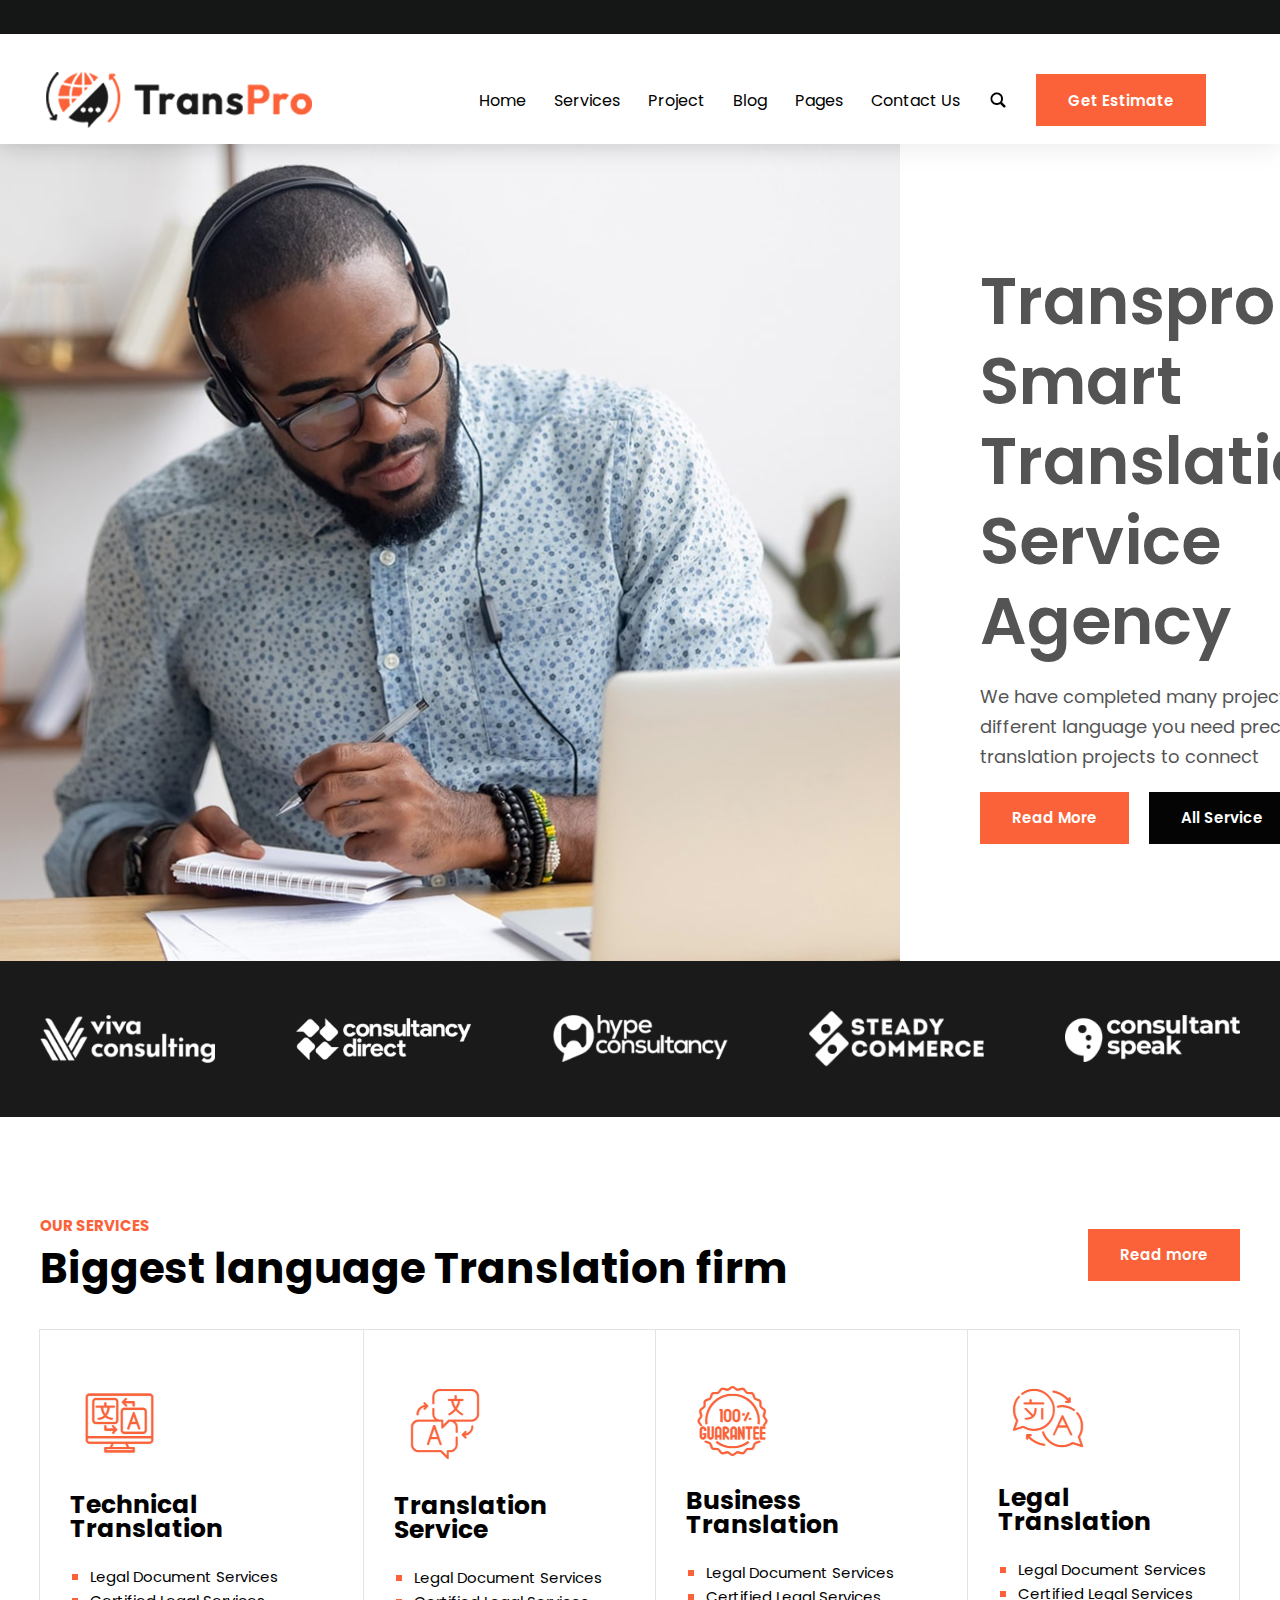
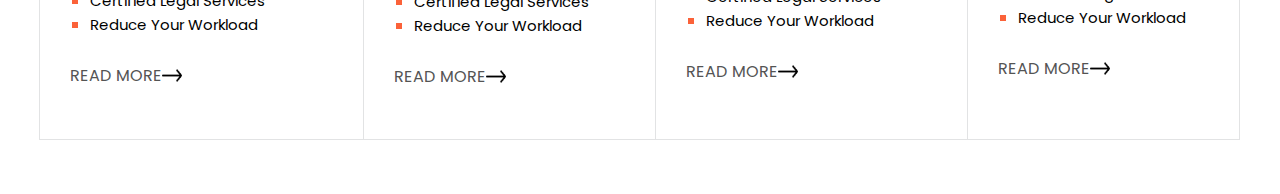
==== index.html @ 647c11dd "first commit" ====
<!DOCTYPE html>
<html lang="en">
<head>
    <meta charset="UTF-8">
    <meta http-equiv="X-UA-Compatible" content="IE=edge">
    <meta name="viewport" content="width=device-width, initial-scale=1.0">
    <title>TransPro</title>
    <link rel="stylesheet" href="css/style.css">
    <!-- <link rel="stylesheet" href="css/fontawesome.min.css">
    <link rel="stylesheet" href="css/fontawesome.min.css">
    <link rel="stylesheet" href="css/all.css"> -->
    <link rel="stylesheet" href="css/all.min.css">
</head>
<body>

    <header id="header">
        <div class="head-arriba">
            <div class="barra-negra"></div>  
            <div class="container">
                <div class="cabezera">
                    <img src="img/logo.png" alt="">
                    <nav>
                        <ul class="dis-flex">
                            <li class="head-list">Home</li>
                            <li class="head-list">Services</li>
                            <li class="head-list">Project</li>
                            <li class="head-list">Blog</li>
                            <li class="head-list">Pages</li>
                            <li class="head-list">Contact Us</li>
                            <li class="head-list"><img src="img/img-lupa.png" alt="" width="20"></li>
                            <li class="head-list"><a href="#" class="boton-orang mrg-right">Get Estimate</a></li>
                        </ul>
                    </nav>
                </div>
            </div>
        </div>
    </header>

    <!-- <div class="banner">
        <img src="img/isil1.jpg" class="img-fluid">
        <div class="descripcion-ban">
            <h2 class="fnt-weight500">Aprende a tu Manera en Isil</h2>
            <p>Lorem ipsum, dolor sit amet consectetur adipisicing elit. Ad exercitationem dicta itaque sequi numquam molestias, odio consequatur unde rerum id ullam possimus repudiandae, debitis tenetur totam cupiditate, aliquam accusantium! Qui.</p>
            <br>
            <div>
                <a href="#" class="boton-green">Más información</a>
                <a href="#" class="boton-blue">Learn more</a>
            </div>
        </div>
    </div> -->
    <div class="dis-flex">
        <img src="img/img-left.PNG" alt="">
        <div class="wdt-padd">
            <p class="fnt-tit">Transpro is <br> Smart Translation <br>Service Agency</p>
            <p>We have completed many projects with different language you need precise translation projects to connect</p>
            <div class="dis-flex">
                <a href="#" class="boton-orang mrg-right">Read More</a>
                <a href="#" class="boton-black">All Service</a>
            </div>
        </div>
    </div>
    <div class="back-dark"> 
        <div class="container">
            <div class="dis-flex-just padd-50">
                <img src="img/client-img1.png" alt="" width="175">
                <img src="img/client-img2.png" alt="" width="175">
                <img src="img/client-img3.png" alt="" width="175">
                <img src="img/client-img4.png" alt="" width="175">
                <img src="img/client-img5.png" alt="" width="175">
            </div>
        </div>
    </div>
    <div class="container padd-100"> 
        <div class="dis-flex-just">
            <div>
                <p class="font-subb">Our Services</p> <br>
                <h3 class="font-tittle">Biggest language Translation firm</h3>
            </div>
            <div>
                <a href="#" class="boton-orang">Read more</a>
            </div>
        </div> <br><br>
        <div class="display-flex">
            <div class="padd-info">
                <img src="img/icon1.PNG" alt="">
                <h3 class="mrg-25">Technical Translation</h3>
                <ul class="info-list">
                    <li>Legal Document Services</li>
                    <li>Certified Legal Services</li>
                    <li>Reduce Your Workload</li>
                </ul>
                <a href="#" class="display-flex padd-top10">READ MORE <img src="img/right-arrow.png" alt="" width="20"></a>
            </div><div class="padd-info">
                <img src="img/icon2.PNG" alt="">
                <h3 class="mrg-25">Translation Service</h3>
                <ul class="info-list">
                    <li>Legal Document Services</li>
                    <li>Certified Legal Services</li>
                    <li>Reduce Your Workload</li>
                </ul>
                <a href="#" class="display-flex padd-top10">READ MORE <img src="img/right-arrow.png" alt="" width="20"></a>
            </div><div class="padd-info">
                <img src="img/icon3.PNG" alt="">
                <h3 class="mrg-25">Business Translation</h3>
                <ul class="info-list">
                    <li>Legal Document Services</li>
                    <li>Certified Legal Services</li>
                    <li>Reduce Your Workload</li>
                </ul>
                <a href="#" class="display-flex padd-top10">READ MORE <img src="img/right-arrow.png" alt="" width="20"></a>
            </div><div class="padd-info">
                <img src="img/icon4.PNG" alt="">
                <h3 class="mrg-25">Legal Translation</h3>
                <ul class="info-list">
                    <li>Legal Document Services</li>
                    <li>Certified Legal Services</li>
                    <li>Reduce Your Workload</li>
                </ul>
                <a href="#" class="display-flex padd-top10">READ MORE <img src="img/right-arrow.png" alt="" width="20"></a>
            </div>
        </div>
    </div>
    <br><br><br>
</body>
</html>
---- css/style.css ----
@import url('https://fonts.googleapis.com/css2?family=Poppins:wght@300;500&display=swap');
/* @import url('css/all.min.css'); */
:root{
    --color1: #545454;
    --color2: #1565c0;
    --color3: #104d92;
    --color4: #8bc34a;
    --color5: #3f9c00;;
    --color-blanco: #FFFFFF;
    --color-negro: #000000;
    --color-naranja: #fb6239;
    --color-black: #040404;
    --color-dark: #1b1a1a ;
}

body{/* Hace referencia a todo el contenido de la página web */
    font-size: 16px;
    margin: 0; /* Elimina el margen por defecto de body */

}
#todo{
    display: table;
    width: 100%;
    height: 100%;
    table-layout: fixed;
    position: relative;
    background: var(--color-blanco);
}
#header{
display: block;
width: 100%;
position: relative;
}
#valores i {
    color: var(--color-negro);
    border-radius: 50%;
    border: solid 5px;
    padding: 20px;
    margin-bottom: 20px;
    padding-top: 25px;
    padding-bottom: 24px;
}
.head-arriba{
    height: 144px !important;
    box-shadow: 0px 0px 30px 0px rgb(0 0 0 / 10%);
}

.barra-negra{
    min-height: 34px;
    background-color: #151616;
}
.display-flex{
    display: flex;
}
.info-list li{
    position: relative;
    line-height: 24px;
    font-family: 'Poppins', sans-serif;
    font-size: 15px;
}
.info-list li::before{
    position: absolute;
    left: -18px;
    top: 9px;
    content: "";
    background-color: var(--color-naranja);
    width: 6px;
    height: 6px;
}
.mrg-25{
    margin: 25px 0px;
}
.boton-black{
    background-color: var(--color-black);
    height: 52px;
    padding: 0 32px;
    align-items: center;
    color: #fff;
    font-size: 15px;
    line-height: 25px;
    font-weight: 600;
    display: inline-grid;
    position: relative;
    border-radius: 0px;
    text-align: center;
    overflow: hidden;
}
.boton-orang{
    background-color: var(--color-naranja);
    height: 52px;
    padding: 0 32px;
    align-items: center;
    color: #fff;
    font-size: 15px;
    line-height: 25px;
    font-weight: 600;
    display: inline-grid;
    position: relative;
    border-radius: 0px;
    text-align: center;
    overflow: hidden;
}
.padd-top10{
    padding-top: 10px;
}
ul{
    padding-left: 20px;
}
.head-list{
    padding: 0px 14px;
    list-style: none;
    font-family: 'Poppins', sans-serif;
}
.padd-info{
    padding: 50px 30px;
    border: 1px solid #e2e3e4;
    margin-left: -1px;
}
.cabezera{
    display: flex;
    align-items: center;
    justify-content: space-between;
    padding-top: 24px;
}
.banner{
    width: 100%;
    position: relative;
    padding: 0;
}
.img-fluid{
    width: 100%;
    height: auto;
}
.descripcion-ban{
    max-width: 500px;
    left: 15%;
    position: absolute;
    top: 40px;
}
.wdt-padd{
    padding: 0px 80px;
    max-width: 32%;
}
.mrg-right{
    margin-right: 20px;
}
.fnt-tit{
    font-size: 65px;
    line-height: 80px;
    font-weight: 600;
}
.fnt-weight500{
    font-weight: 500px;
}
p{
    margin-top: 0;
    margin-bottom: 20px;
    font-family: 'Poppins', sans-serif;
    font-size: 18px;
    line-height: 30px;
    color: var(--color1);;
}
a{/* Hipervínculo */
    font-family: 'Poppins', sans-serif;
    color: var(--color1);
    text-decoration: none; /* Para que no se muestren subrayados los hipervínculos */
}
a:hover{/* Es el estado al pasar el puntero del mouse sobre el objeto */
    color: var(--color2);
    text-decoration: underline;
}


img{
    display: block; /* Así desaparece el espacio debajo de las imágenes */
}

h1, h2, h3, h4, h5, h6{/* Separado por comkas definimos una regla pra varios objetos */
    margin: 0;/* Elimina el margen por defecto de los encabezados */
}

h1{
    font-size: 70px;
    letter-spacing: -1px;
    font-family: 'Poppins', sans-serif;
    margin-bottom: 20px;
}
h2{
    font-size: 40px;
    letter-spacing: -1px;
    font-family: 'Poppins', sans-serif;
    margin-bottom: 20px;
}
h3{
    margin-bottom: 20px;
    font-size: 25px;
    font-weight: 700;
    font-family: 'Poppins', sans-serif;
    line-height: 0.95em;
}
h4{
    font-size: 18px;
    letter-spacing: -1px;
    font-family: 'Poppins', sans-serif;
    margin-bottom: 20px;
}
#main-footer{
    background-color: var(--color-gris-oscuro);
    color: var(--color-gris-claro);
    padding-top: 45px;
    padding-bottom: 45px;
}
#redes{
    font-size: 35px;
    font-family: 'Poppins', sans-serif;
    color: var(--color3);
    line-height: 0.9em;
    text-align: left;
}
.container{/* Para definir una regla de estilo para un objeto por su id empieza con . 
    Una clase se puede asignar a varios objetos
    */
    max-width: 1200px; /* ancho máximo */

    /* Al ser ambos márgenes automáticos son iguales y se ve centrado */
    margin-left: auto;
    margin-right: auto;

    padding-left: 15px;
    padding-right: 15px;
}
.container h1{
    text-align: center;
    padding-top: 398px;
    color: var(--color5);
    text-shadow: 0 0 8px #000000a3;
}

.padded{
    padding-top: 90px;
    padding-bottom: 90px;
}
.row{
    display: flex; 

    margin-left: -15px;
    margin-right: -15px;
}
.row p{
    text-align: justify;
}
.col{
    flex-basis: 0;
    flex-grow: 1;
    padding-left: 15px;
    padding-right: 15px;
    box-sizing: border-box;
}

.col-25{
    flex-basis: 25%;
    max-width: 25%;
}
.col-33{
    flex-basis: 33.33%;
    max-width: 33.33%;
}
.col-50{
    flex-basis: 50%;
    max-width: 50%;
}
.col-66{
    flex-basis: 66.66%;
    max-width: 66.66%;
}

.alinear-verticalmente{
    display: flex;
    flex-direction: column;
    justify-content: center;
}
.mega-texto{
    font-size: 100px;
    font-family: 'Poppins', sans-serif;
    line-height: 0.9em;/* em es una medida porcentual respecto al tamaño de la letra */
}
.texto-importante{
    color: var(--color5);
    font-style: italic;
}
#anuncio{
    background-image: url('../images/seguro.jpg');
    background-size: cover;
    text-align: right;
    color: var(--color-negro);
    background-attachment: fixed;/* Para que la imagen se quede fija respecto al navegador */
}


.boton-green{
    background-color: var(--color4);
    color: #fff;
    padding: 16px 34px;
    border-radius: 50px;
    width: max-content;
    transition: .5s all ease-in-out;
    margin-top: 15px;
    margin-bottom: 15px;
    text-transform: uppercase;
}
.boton-green:hover{
    background-color: var(--color5);
    color: #fff;
}
.mrg-top10{
    margin-top: 10px;
}
.mrg-top20{
    margin-top: 20px;
}
.mrg-020{
    margin: 0px 20px;
}
.marg-auto{
    margin: auto;
}
.padding-top40{
    padding-top: 40px;
}
.boton-blue{
    background-color: var(--color2);
    color: #fff;
    padding: 16px 34px;
    border-radius: 50px;
    width: max-content;
    transition: .5s all ease-in-out;
    margin-top: 15px;
    margin-bottom: 15px;
    text-transform: uppercase;
}
.boton-blue:hover{
    background-color: var(--color3);
    color: #fff;
}
.boton-vinculo{
    background-image: linear-gradient(357deg, #101010, #dc0000);
    color: var(--color-blanco)!important;
    padding: 10px 20px;
    border-radius: 10px;
    width: max-content;
    transition: .5s all ease-in-out;
    margin-top: 15px;
    margin-bottom: 15px;
}

.boton-vinculo:hover{
    background-color: transparent;
    text-decoration: none;
    color: var(--color2)!important;
} 
.img-tren{
    margin-right: -100px;
    margin-bottom: -150px;
}
.img-ciudad{
    margin-top: -150px;
    margin-left: -100px;
}
.centro{
    text-align: center;
}

.padd-50{
    padding: 50px 0px;
}
.padd-100{
    padding-top: 100px;
}
.back-dark{
    background-color: var(--color-dark);
}
.dis-flex{
    display: flex;
    align-items: center;
}

.dis-flex-just{
    display: flex;
    align-items: center;
    justify-content: space-between;
}
.font-subb{
    font-size: 15px;
    font-weight: 700;
    line-height: 18px;
    text-transform: uppercase;
    color: var(--color-naranja);
    position: relative;
    display: inline-block;
    margin-bottom: 10px;
}
.font-tittle{
    font-size: 42px;
    font-weight: 700;
    line-height: 48px;
    margin-bottom: 0;
}
.imagen-azul{
    background-image: url("../images/isil3.jpg");
    background-attachment: fixed;
    height: 300px;
}

.color-white{
    color: #fff !important;
}

.box-center{
    max-width: 500px;
    display: block;
    margin: auto;
    text-align: center;
}
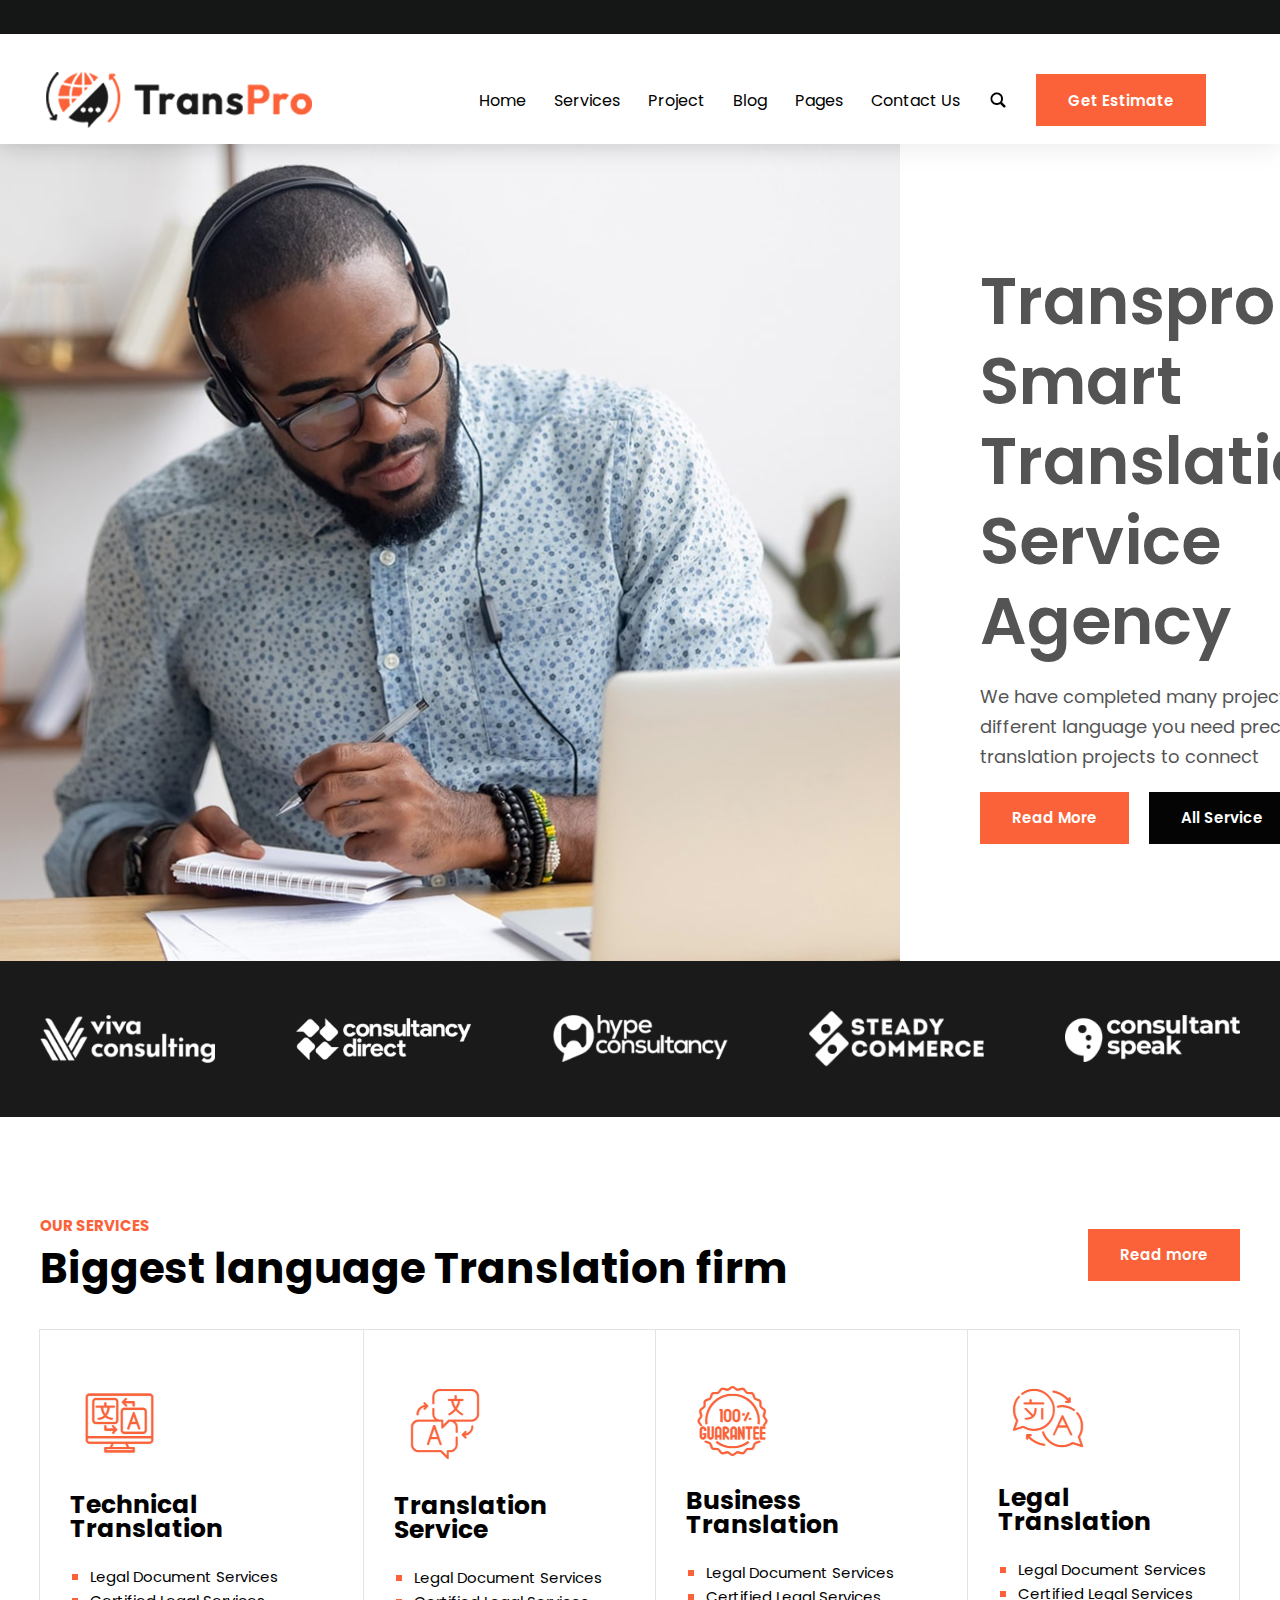
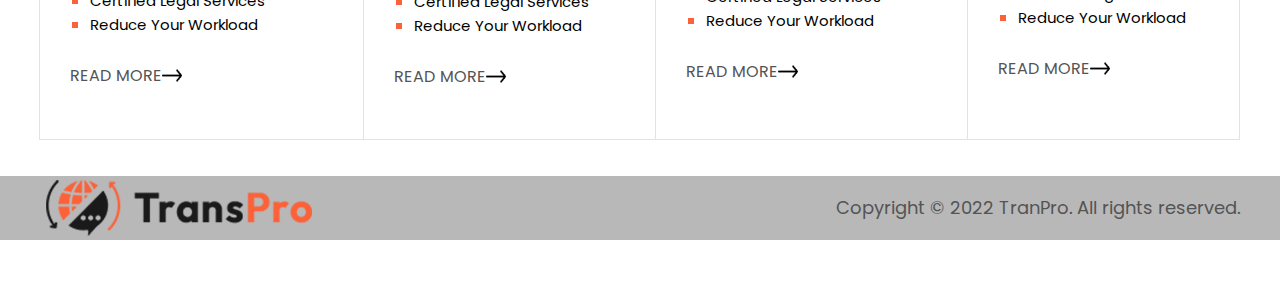
==== commit c1e9fbd5: "change" ====
--- a/index.html
+++ b/index.html
@@ -36,18 +36,6 @@
         </div>
     </header>
 
-    <!-- <div class="banner">
-        <img src="img/isil1.jpg" class="img-fluid">
-        <div class="descripcion-ban">
-            <h2 class="fnt-weight500">Aprende a tu Manera en Isil</h2>
-            <p>Lorem ipsum, dolor sit amet consectetur adipisicing elit. Ad exercitationem dicta itaque sequi numquam molestias, odio consequatur unde rerum id ullam possimus repudiandae, debitis tenetur totam cupiditate, aliquam accusantium! Qui.</p>
-            <br>
-            <div>
-                <a href="#" class="boton-green">Más información</a>
-                <a href="#" class="boton-blue">Learn more</a>
-            </div>
-        </div>
-    </div> -->
     <div class="dis-flex">
         <img src="img/img-left.PNG" alt="">
         <div class="wdt-padd">
@@ -120,6 +108,13 @@
             </div>
         </div>
     </div>
+    <br><br>
+    <div class="back-grey">
+        <div class="container dis-flex-just">
+            <img src="img/logo.png" alt="">
+            <p class="mrg-0">Copyright © 2022 TranPro. All rights reserved.</p>
+        </div>
+    </div>
     <br><br><br>
 </body>
 </html>--- a/css/style.css
+++ b/css/style.css
@@ -322,6 +322,9 @@
 .mrg-020{
     margin: 0px 20px;
 }
+.mrg-0{
+    margin: 0px;
+}
 .marg-auto{
     margin: auto;
 }
@@ -400,6 +403,9 @@
     display: inline-block;
     margin-bottom: 10px;
 }
+.back-grey{
+    background-color: #b8b8b8;
+}
 .font-tittle{
     font-size: 42px;
     font-weight: 700;
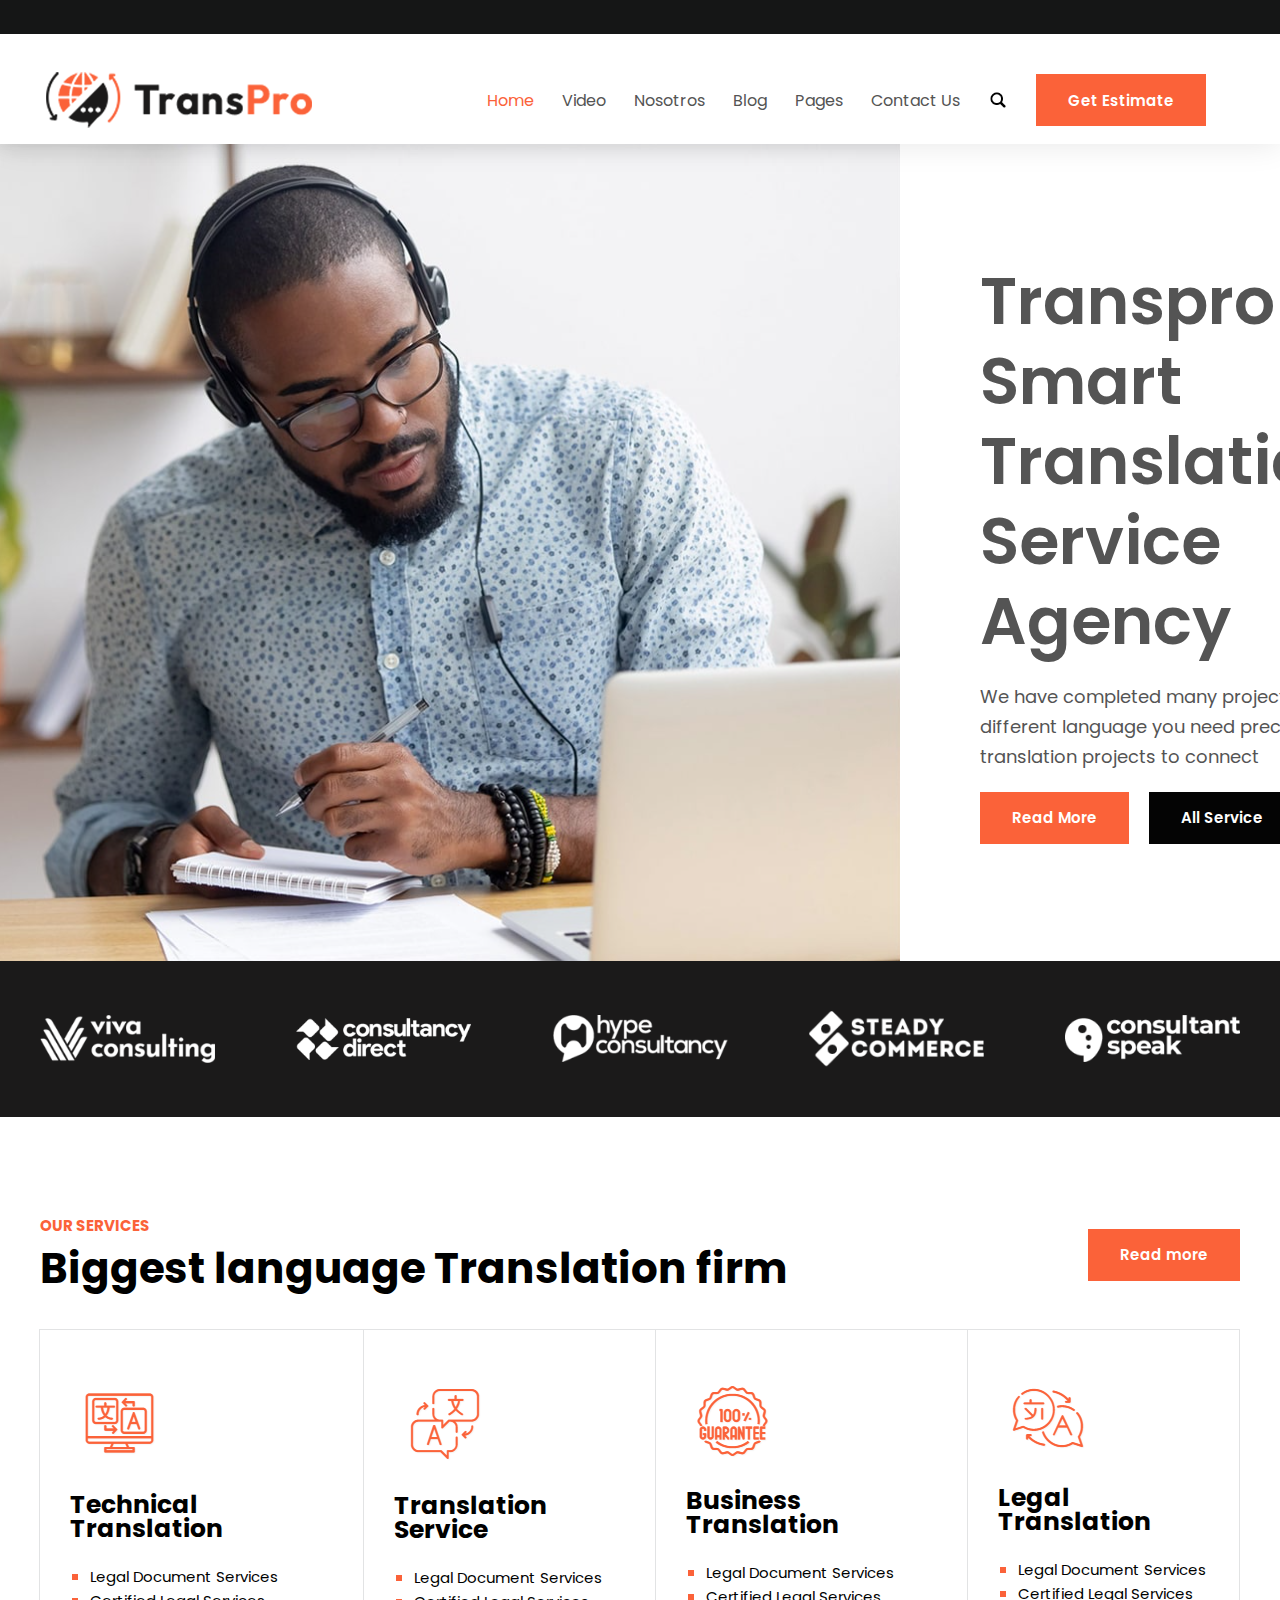
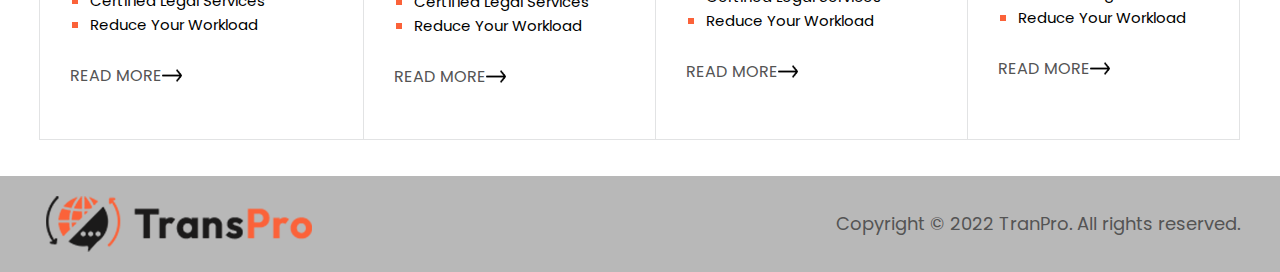
==== commit e1357e70: "cambio link" ====
--- a/index.html
+++ b/index.html
@@ -21,12 +21,12 @@
                     <img src="img/logo.png" alt="">
                     <nav>
                         <ul class="dis-flex">
-                            <li class="head-list">Home</li>
-                            <li class="head-list">Services</li>
-                            <li class="head-list">Project</li>
-                            <li class="head-list">Blog</li>
-                            <li class="head-list">Pages</li>
-                            <li class="head-list">Contact Us</li>
+                            <li class="head-list"><a class="active" href="index.html">Home</a></li>
+                            <li class="head-list"><a href="video.html">Video</a></li>
+                            <li class="head-list"><a href="nosotros.html">Nosotros</a></li>
+                            <li class="head-list"><a href="#">Blog</a></li>
+                            <li class="head-list"><a href="#">Pages</a></li>
+                            <li class="head-list"><a href="#">Contact Us</a></li>
                             <li class="head-list"><img src="img/img-lupa.png" alt="" width="20"></li>
                             <li class="head-list"><a href="#" class="boton-orang mrg-right">Get Estimate</a></li>
                         </ul>
@@ -115,6 +115,5 @@
             <p class="mrg-0">Copyright © 2022 TranPro. All rights reserved.</p>
         </div>
     </div>
-    <br><br><br>
 </body>
 </html>--- a/css/style.css
+++ b/css/style.css
@@ -10,6 +10,7 @@
     --color-blanco: #FFFFFF;
     --color-negro: #000000;
     --color-naranja: #fb6239;
+    --color-back-org: #ffcbbe66;
     --color-black: #040404;
     --color-dark: #1b1a1a ;
 }
@@ -18,6 +19,15 @@
     font-size: 16px;
     margin: 0; /* Elimina el margen por defecto de body */
 
+}
+.color-naranja{
+    color: var(--color-naranja);
+}
+.fnt-15{
+    font-size: 15px;
+}
+.mrg-040{
+    margin: 40px 0px;
 }
 #todo{
     display: table;
@@ -112,6 +122,15 @@
     list-style: none;
     font-family: 'Poppins', sans-serif;
 }
+.head-list a {
+    text-decoration: none;
+}
+.head-list a:hover {
+    color: var(--color-naranja);
+}
+.active{
+    color: var(--color-naranja);
+}
 .padd-info{
     padding: 50px 30px;
     border: 1px solid #e2e3e4;
@@ -318,6 +337,9 @@
 }
 .mrg-top20{
     margin-top: 20px;
+}
+.mrg-top35{
+    margin-top: 35px;
 }
 .mrg-020{
     margin: 0px 20px;
@@ -393,6 +415,10 @@
     align-items: center;
     justify-content: space-between;
 }
+.dis-flex-center{
+    display: flex;
+    align-items: center;
+}
 .font-subb{
     font-size: 15px;
     font-weight: 700;
@@ -405,6 +431,7 @@
 }
 .back-grey{
     background-color: #b8b8b8;
+    padding: 16px 0px;
 }
 .font-tittle{
     font-size: 42px;
@@ -428,3 +455,17 @@
     margin: auto;
     text-align: center;
 }
+.back-orange{
+    background-color: var(--color-back-org);
+    padding: 40px 0px;
+    text-align: center;
+}
+.font-weight6{
+    font-weight: 600;
+}
+.mrg-left30{
+    margin-left: 30px;
+}
+.mrg-left60{
+    margin-left: 60px;
+}